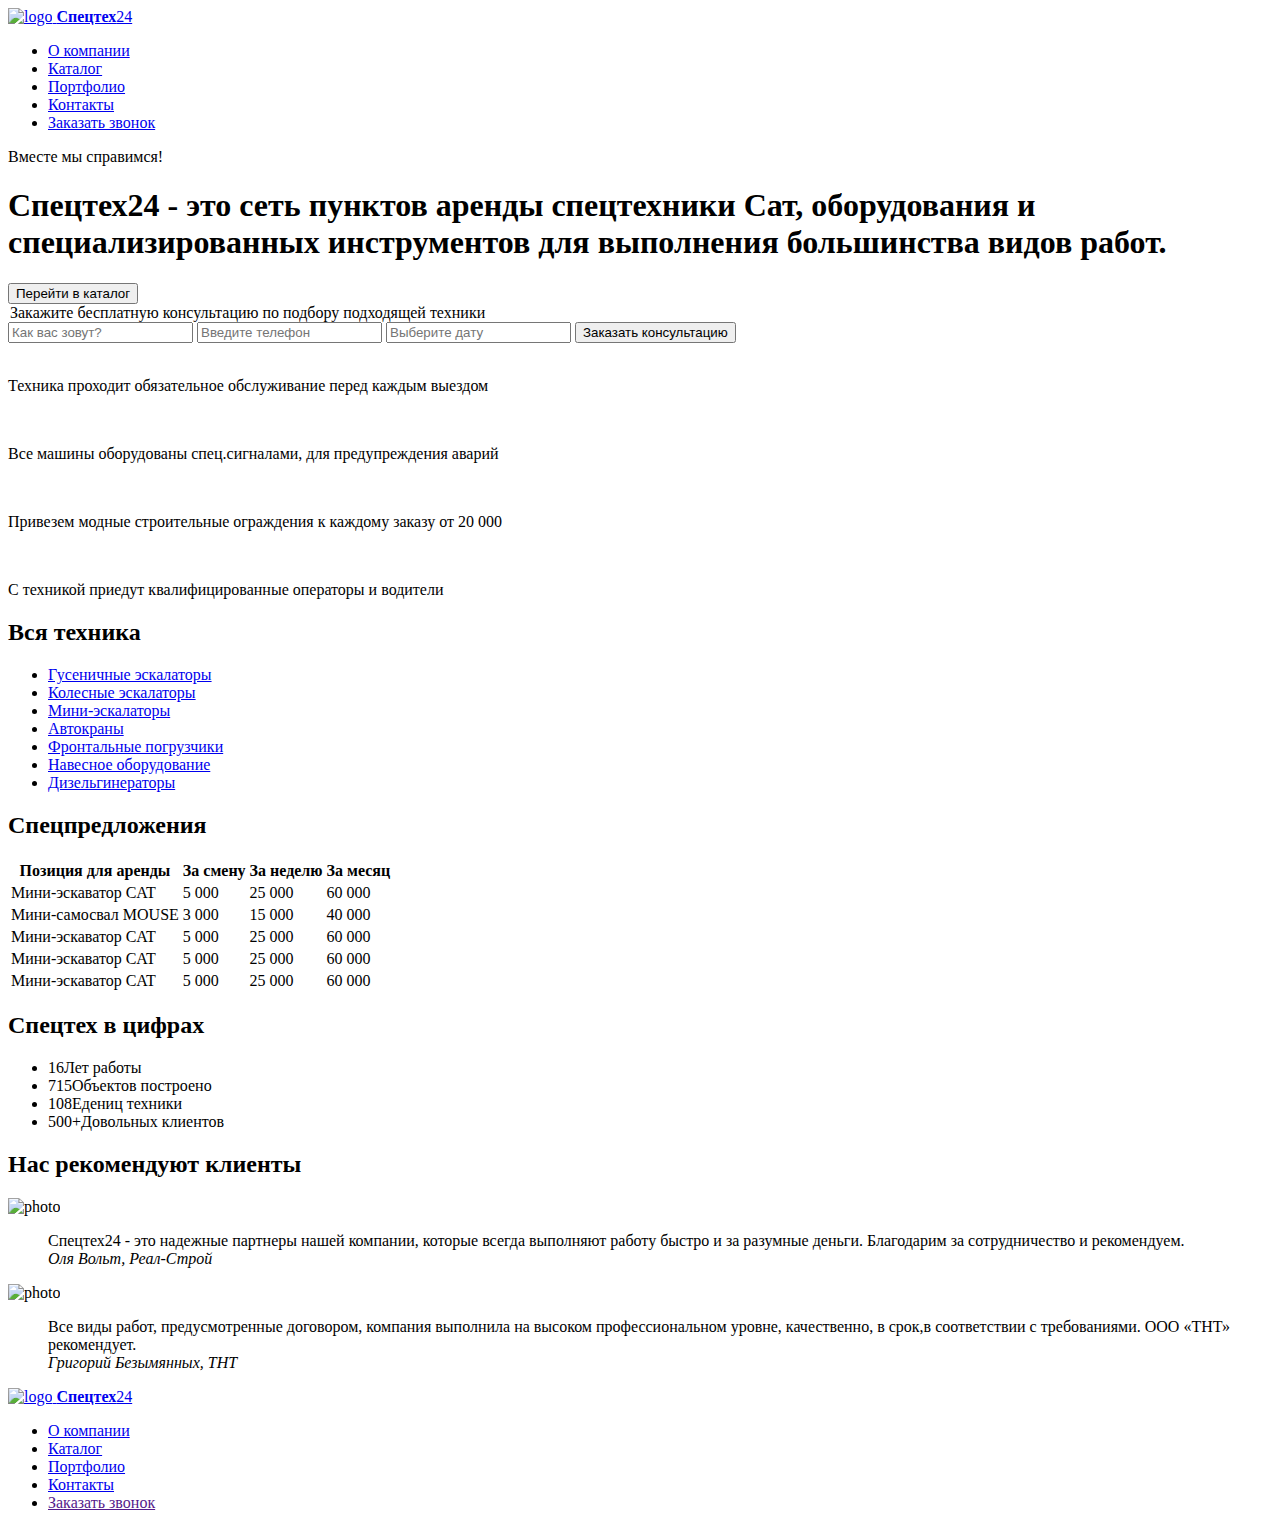
==== index.html @ 4d9f43a1 "Добавила новую версию index.html" ====
<!DOCTYPE html>
<html lang="ru">
<head>
  <meta charset="UTF-8">
  <link rel="stylesheet" href="style.css">
  <title>Спецтех24</title>
</head>
<body>
<header class="page-header">
  <div class="container">
    <a href="#" class="logo">
      <img class="logo-img" src="img/logo_icon.png" alt="logo">
      <span class="logo-text"><strong>Спецтех</strong>24</span>
    </a>
    <nav class="main-nav">
      <ul>
        <li><a href="#">О компании</a></li>
        <li><a href="#">Каталог</a></li>
        <li><a href="#">Портфолио</a></li>
        <li><a href="#">Контакты</a></li>
        <li><a href="#" class="order-call">Заказать звонок</a></li>
      </ul>
    </nav>
  </div>
</header>

<main>
  <div class="promo text-center">
    <div class="container">
      <p class="promo-slogan">Вместе мы справимся!</p>
      <h1 class="promo-title">Спецтех24 - это сеть пунктов аренды спецтехники Сат, оборудования и специализированных инструментов для выполнения большинства видов работ.</h1>
      <button class="promo-btn">Перейти в каталог</button>
    </div>
  </div>

  <section class="consult">
    <div class="container">
      <legend class="feedback-title">Закажите бесплатную консультацию по подбору подходящей техники</legend>
      <form class="consult__form">
        <input type="text" placeholder="Как вас зовут?">
        <input type="tel" placeholder="Введите телефон">
        <input type="text" placeholder="Выберите дату">
        <button class="order-btn">Заказать консультацию</button>
      </form>
    </div>
  </section>

  <div class="advantages">
    <div class="container">
    <!-- Попраавить блок с псевдоэлементами -->
      <div class="advantages-item">
        <img src="img/content/advantages_item1.png" alt="" class="advantages-item-img" />
        <p class="advantages-item-paragraph">Техника проходит обязательное обслуживание перед каждым выездом</p>
      </div>
      <div class="advantages-item">
        <img src="img/content/advantages_item2.png" alt="" class="advantages-item-img" />
        <p class="advantages-item-paragraph">Все машины оборудованы спец.сигналами, для предупреждения аварий</p>
      </div>
      <div class="advantages-item">
        <img src="img/content/advantages_item3.png" alt="" class="advantages-item-img" />
        <p class="advantages-item-paragraph">Привезем модные строительные ограждения к каждому заказу от 20 000</p>
      </div>
      <div class="advantages-item">
        <img src="img/content/advantages_item4.png" alt="" class="advantages-item-img" />
        <p class="advantages-item-paragraph">С техникой приедут квалифицированные операторы и водители</p>
      </div>
    </div>
  </div>

  <section class="deals stripe">
    <div class="container">
      <div class="row">
        <div class="column3 deals-menu">
        <h2>Вся техника</h2>
        <ul>
          <li>
            <a href="#">Гусеничные эскалаторы</a>
          </li>
          <li>
            <a href="#">Колесные эскалаторы</a>
          </li>
          <li>
            <a href="#">Мини-эскалаторы</a>
          </li>
          <li>
            <a href="#">Автокраны</a>
          </li>
          <li>
            <a href="#">Фронтальные погрузчики</a>
          </li>
          <li>
            <a href="#">Навесное оборудование</a>
          </li>
          <li>
            <a href="#">Дизельгинераторы</a>
          </li>
        </ul>
      </div>
      <div class="column9 deals-table">
        <h2>Спецпредложения</h2>
        <table>
          <tbody>
            <tr>
              <th>Позиция для аренды</th>
              <th>За смену</th>
              <th>За неделю</th>
              <th>За месяц</th>
            </tr>
            <tr>
              <td>Мини-эскаватор CAT</td>
              <td>5 000</td>
              <td>25 000</td>
              <td>60 000</td>
            </tr>
            <tr>
              <td>Мини-самосвал MOUSE</td>
              <td>3 000</td>
              <td>15 000</td>
              <td>40 000</td>
            </tr>
            <tr>
              <td>Мини-эскаватор CAT</td>
              <td>5 000</td>
              <td>25 000</td>
              <td>60 000</td>
            </tr>
            <tr>
              <td>Мини-эскаватор CAT</td>
              <td>5 000</td>
              <td>25 000</td>
              <td>60 000</td>
            </tr>
             <tr>
              <td>Мини-эскаватор CAT</td>
              <td>5 000</td>
              <td>25 000</td>
              <td>60 000</td>
            </tr>
          </tbody>
        </table>
      </div>
    </div>
    </div>
  </section>

  <div class="about stripe">
    <div class="container">
      <section class="numbers">
        <h2>Спецтех в цифрах</h2>
        <ul class="numbers-items">
          <li><span class="numbers-list">16</span>Лет работы</li>
          <li><span class="numbers-list">715</span>Объектов построено</li>
          <li><span class="numbers-list">108</span>Едениц техники</span></li>
          <li><span class="numbers-list">500+</span>Довольных клиентов
          </li>
        </ul>
      </section>
      <section class="reviews">
        <h2>Нас рекомендуют клиенты</h2>
        <div class="reviews-item">
          <img src="img/content/reviews-item1.jpg" alt="photo">
          <blockquote>Спецтех24 - это надежные партнеры нашей компании, которые всегда выполняют работу быстро и за разумные деньги. Благодарим за сотрудничество и рекомендуем.<br><cite class="quote">Оля Вольт, Реал-Строй</cite></blockquote>
        </div>
        <div class="reviews-item">
          <img src="img/content/reviews-item3.jpg" alt="photo">
          <blockquote>Все виды работ, предусмотренные договором, компания выполнила на высоком профессиональном уровне, качественно, в срок,в соответствии с требованиями. OOO «ТНТ» рекомендует.<br><cite>Григорий Безымянных, ТНТ</cite></blockquote>
        </div>
      </section>
    </div>
  </div>

  <div id="map_canvas"></div>
</main>

<footer class="page-footer">
  <div class="container clearfix">
    <a href="index.html" class="logo pull-left">
      <img class="logo-img" src="img/icons/logo_white_icon.png" alt="logo">
      <span class="logo-brand">
      <strong class="footer">Спецтех</strong>24</span>
      </a>
  <nav class="main-nav pull-right">
    <ul>
      <li><a href="index.html">О компании</a></li>
      <li><a href="catalog.html">Каталог</a></li>
      <li><a href="portfolio.html">Портфолио</a></li>
      <li><a href="contacts.html">Контакты</a></li>
      <li><div class="order-call"><a href="">Заказать звонок</a></div></li>
    </ul>
  </nav>
</div>
</footer>

</body>
</html>
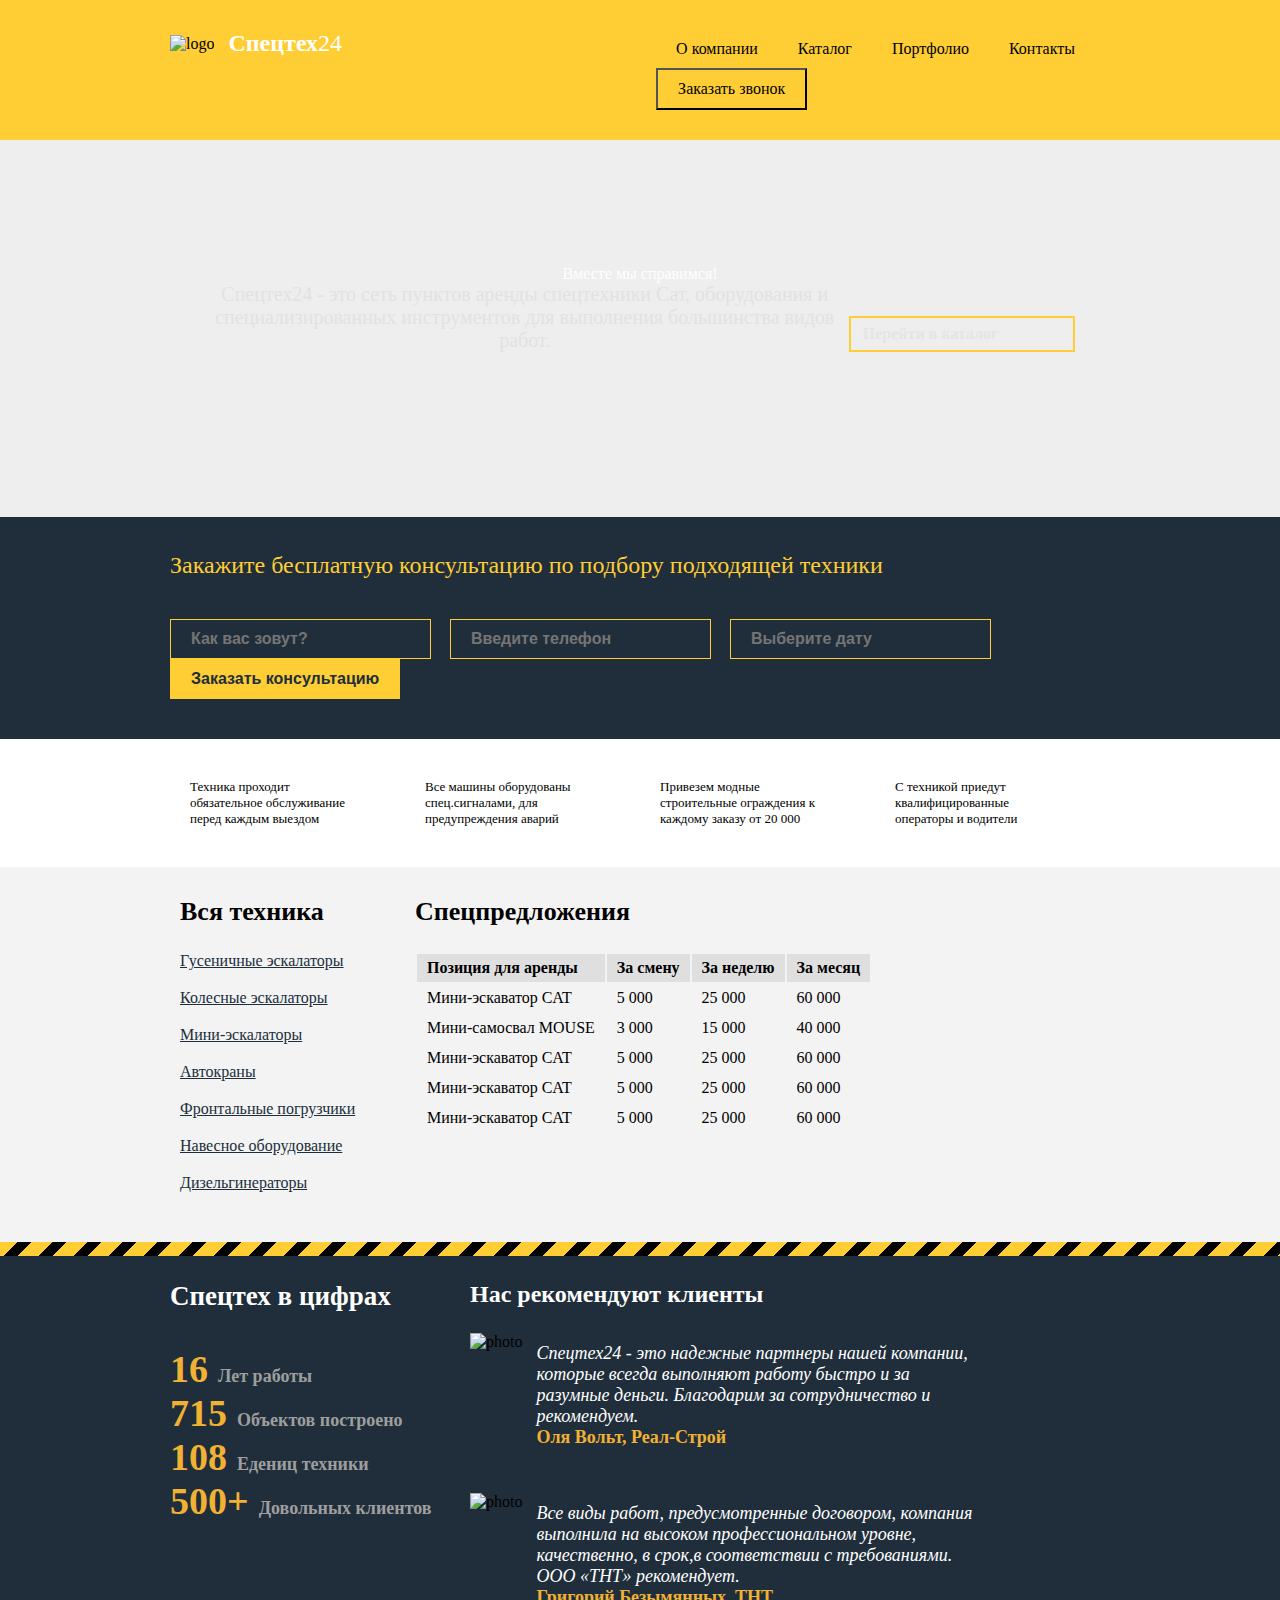
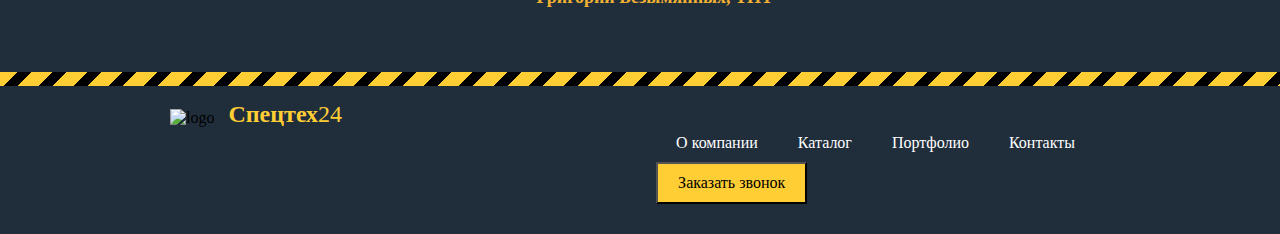
==== commit df23a539: "разметка" ====
--- a/index.html
+++ b/index.html
@@ -18,8 +18,8 @@
         <li><a href="#">Каталог</a></li>
         <li><a href="#">Портфолио</a></li>
         <li><a href="#">Контакты</a></li>
-        <li><a href="#" class="order-call">Заказать звонок</a></li>
       </ul>
+        <button class="order-call">Заказать звонок</button>
     </nav>
   </div>
 </header>
@@ -29,13 +29,13 @@
     <div class="container">
       <p class="promo-slogan">Вместе мы справимся!</p>
       <h1 class="promo-title">Спецтех24 - это сеть пунктов аренды спецтехники Сат, оборудования и специализированных инструментов для выполнения большинства видов работ.</h1>
-      <button class="promo-btn">Перейти в каталог</button>
+      <a class="promo-btn" href="catalog.html">Перейти в каталог</a>
     </div>
   </div>
 
   <section class="consult">
     <div class="container">
-      <legend class="feedback-title">Закажите бесплатную консультацию по подбору подходящей техники</legend>
+      <p class="feedback-title">Закажите бесплатную консультацию по подбору подходящей техники</p>
       <form class="consult__form">
         <input type="text" placeholder="Как вас зовут?">
         <input type="tel" placeholder="Введите телефон">
@@ -150,7 +150,7 @@
         <ul class="numbers-items">
           <li><span class="numbers-list">16</span>Лет работы</li>
           <li><span class="numbers-list">715</span>Объектов построено</li>
-          <li><span class="numbers-list">108</span>Едениц техники</span></li>
+          <li><span class="numbers-list">108</span>Едениц техники</li>
           <li><span class="numbers-list">500+</span>Довольных клиентов
           </li>
         </ul>
@@ -166,6 +166,9 @@
           <blockquote>Все виды работ, предусмотренные договором, компания выполнила на высоком профессиональном уровне, качественно, в срок,в соответствии с требованиями. OOO «ТНТ» рекомендует.<br><cite>Григорий Безымянных, ТНТ</cite></blockquote>
         </div>
       </section>
+
+      <a href="https://yandex.ru/maps/?um=constructor:P8LTf3JgK2ygW6eVniiQ3-tv54IAvG5a&amp;source=constructorStatic" target="_blank"><img src="https://api-maps.yandex.ru/services/constructor/1.0/static/?sid=P8LTf3JgK2ygW6eVniiQ3-tv54IAvG5a&amp;width=600&amp;height=450&amp;lang=ru_RU&amp;sourceType=constructor" alt="" style="border: 0;" /></a>
+
     </div>
   </div>
 
@@ -185,8 +188,8 @@
       <li><a href="catalog.html">Каталог</a></li>
       <li><a href="portfolio.html">Портфолио</a></li>
       <li><a href="contacts.html">Контакты</a></li>
-      <li><div class="order-call"><a href="">Заказать звонок</a></div></li>
     </ul>
+      <button class="order-call">Заказать звонок</button>
   </nav>
 </div>
 </footer>
--- a/style.css
+++ b/style.css
@@ -0,0 +1,478 @@
+
+
+* {
+  box-sizing: border-box;
+  margin: 0;
+  padding: 0;
+  font-family: "PT sans";
+}
+body {
+  font-family: sans-serif; 
+  background-color: #eee;
+}
+.logo-text {
+  display: inline-block;
+  vertical-align: middle;
+  font-size: 24px;
+}
+.logo-img {
+  display: inline-block;
+  vertical-align: middle;
+}
+a {
+  font-size: 16px;
+  text-decoration: none;
+  color: #000;
+  display: inline-block;
+  
+}
+.container {
+  overflow: hidden;
+  margin: 0 auto;
+  width: 940px;
+}
+
+
+/*.page-header:before {
+    content: "";
+    display: block;
+    position: absolute;
+    bottom: 0;
+    left: 0;
+    height: 14px;
+    width: 100%;
+    background-image: linear-gradient(135deg, #ffcd34 35%, #000 35%, #000 65%, #ffcd34 65%);
+    background-size: 35px 14px;
+}*/
+
+.header {
+  background-color: #ffcd34;
+  overflow: hidden;
+  margin-bottom: 35px;
+  clear: both;
+}
+h1 {
+  display: inline-block;
+  font-size: 30px;
+  vertical-align: middle;
+}
+.page-header{
+	background-color: #ffcd34;
+  padding: 15px 0;
+}
+.logo {
+	float: left;
+  width: 220px;
+
+}
+.main-nav {
+  float: right;
+  padding: 15px;
+  font-size: 0;
+
+}
+.main-nav li a:hover {
+  background-color: #ffe184;
+}
+.main-nav ul {
+  margin: 0;
+  padding: 0;
+}
+.main-nav li {
+  display: inline-block;
+  
+  
+}
+.main-nav a {
+  padding: 10px 20px;
+  text-decoration: none;
+  
+}
+.main-nav a:hover {
+}
+
+.order-call {
+  padding: 10px 20px;
+  background-color: #ffcd34;
+  font-size: 16px;
+}
+
+
+/*
+.promo-slogan{
+  text-transform: uppercase;
+  text-align: center;
+  margin-bottom: 15px;
+  font-size: 44px;
+  font-weight: bold;
+  
+}*/
+.promo {
+  background-image: url(tractor-promo.jpg);
+  padding: 125px 0 130px;
+  color: #fff;
+  background-size: cover;
+  background-position: center;
+}
+.promo-title {
+  width: 640px;
+  margin: 0 auto 35px;
+  color: #e2e2e2;
+  font-size: 20px;
+  font-weight: normal;
+}
+.promo-btn {
+  padding: 7px 75px 7px 12px; 
+  max-width: 25%;
+  border: 2px solid #ffcd34; 
+  color: #e5e5e5;
+  text-decoration: none;
+  font-weight: bold;
+  display: inline-block;
+  position: relative; 
+  background-color: transparent; 
+}
+.promo-btn:before {
+  content: "";
+  display: inline-block;
+  width: 13px;
+  height: 19px;
+  background-image: url(../img/icons/arrow_right_icon.png);
+  background-size: 100%;
+  position: absolute;
+  right: 10px;
+  top: 9px;
+}
+.text-center {
+  text-align: center;
+}
+.consult {
+  background-color: #202e3b;
+}
+h2 {  
+  color: #fff;
+}
+
+.feedback-title {
+  margin-top: 35px;
+  margin-bottom: 40px;
+  color: #ffcd34;
+  font-size: 24px;
+}
+
+input {
+  padding: 10px 20px;
+  background-color: #202e3b;
+  border: 1px solid #ffcd34;
+  color: #ffffff;
+  font-family: 'PT Sans', sans-serif;
+  font-size: 16px;
+  margin-right: 15px;
+  font-weight: bold;
+
+}
+
+.order-btn {
+  padding: 10px 20px;
+  margin-bottom: 40px;
+  background-color: #ffcd34;
+  border: 1px solid #ffcd34;
+  color: #202e3b;
+  font-family: 'PT Sans', sans-serif;
+  font-size: 16px;
+  font-weight: bold;
+}
+
+.advantages {
+  background-color: #fff;
+  padding: 30px 0;
+}
+
+.advantages-item {
+  float: left;
+  padding: 10px;
+  box-sizing: border-box;
+  width: 25%;
+}
+
+.advantages-item-img {
+  margin-right: 6px;
+  max-width: 50px;
+  display: inline-block;
+  vertical-align: middle;
+}
+
+.advantages-item p{
+  width: 74%;
+  font-size: 13px;
+  display: inline-block;
+  vertical-align: middle;
+}
+
+p {
+  
+}
+
+.advantages-item-tools {
+  width: 74%;
+  font-size: 13px;
+  display: inline-block;
+  vertical-align: middle;
+}
+
+
+.deals {
+  padding: 20px 0 35px;
+  position: relative;
+  background-color: #f3f3f3;
+}
+
+div[class*="column"] {
+  float: left;
+  padding: 10px;
+}
+
+.column3 {
+  width: 25%;
+}
+
+.deals-menu li {
+  margin-bottom: 19px;
+  list-style-type: none;
+}
+
+.deals h2 {
+  margin-bottom: 25px;
+  font-size: 26px;
+  color: #000;
+}
+
+.deals-menu a {
+  color: #202e3b;
+  text-decoration: underline;
+}
+
+.deals-tible table{
+  width: 100%;
+  border-collapse: collapse;
+  
+}
+
+th {
+  font-weight: bold;
+  display: table-cell;
+  vertical-align: inherit;
+}
+ 
+.column9 {
+  width: 75%;
+}
+
+.deals-table td {
+  padding: 5px 10px;
+}
+
+.deals-table th {
+  padding: 5px 10px;
+  text-align: left;
+  background-color: #dfdfdf;
+}
+
+.about {
+  padding: 25px 0 15px;
+  position: relative;
+  background-color: #202e3b;
+}
+
+.stripe:before {
+  content: "";
+  display: block;
+  position: absolute;
+  bottom: 0;
+  left: 0;
+  height: 14px;
+  width: 100%;
+  background-image: linear-gradient(135deg, #ffcd34 35%, #000 35%, #000 65%, #ffcd34 65%);
+  background-size: 35px 14px;
+}
+
+.stripe {
+  float: left;
+  width: 100%;
+}
+
+.numbers {
+  color: #9e9e9e;
+  font-size: 18px;
+  font-weight: bold;
+  list-style-type: none;
+  float: left;
+  width: 300px;
+}
+
+.reviews {
+  overflow: hidden;
+  width: 600px;
+  
+  
+}
+
+.reviews-item blockquote {
+  display: inline-block;
+  width: 75%;
+  color: #fff;
+  font-size: 18px;
+  font-style: italic;
+  vertical-align: top;
+}
+
+blockquote {
+  margin: 10px;
+  padding: 0;
+}
+
+cite {
+  font-style: normal;
+  color: #f1b132;
+  font-weight: bold;
+}
+
+.reviews-item {
+  margin-bottom: 35px;
+
+}
+
+.numbers-list {
+  color: #f1b132;
+  font-weight: bold;
+  font-size: 38px;
+  margin-right: 10px;
+}
+
+.numbers h2 {
+  margin-bottom: 35px;
+}
+
+.reviews h2 {
+  margin-bottom: 25px;
+}
+
+.technic {
+  float: left;
+  width: 240px;
+}
+
+.page-footer {
+  padding: 20px 0 15px;
+}
+
+footer {
+  background-color: #202e3b;
+}
+
+.logo-img img {
+  display: inline-block;
+  vertical-align: middle;
+  
+}
+
+.logo-img {
+  margin-right: 10px;
+}
+
+.logo-brand {
+  font-size: 24px;
+  color: #ffcd34;
+}
+
+.logo-brand {
+  color: #ffcd34;
+}
+
+.footer strong {
+  font-weight: bold;
+  
+}
+
+.main-nav.pull-right{
+  float: right;
+  padding: 15px;
+  font-size: 0;
+  margin-top: 8px;
+}
+
+.main-nav.pull-right a {
+  padding: 10px 20px;
+}
+
+.main-naw.pull-right a:hover footer{
+  color: #ffcd34;
+}
+.pull-right a {
+  font-size: 16px;
+  color: #fff;
+  margin-top: 15px;
+}
+
+.logo{
+  margin-right: 10px;
+  float: left;
+  width: 220px;
+  margin-top: 15px;
+}
+
+/*catalog*/
+
+
+/*background-image: url(http://demo.epixx.ru/sp24-3/img/bg/bg_catalog.jpg);
+  background-repeat: no-repeat;
+  background-size: 100%;*/
+  
+.catalog-header {
+  background-image: url(tractor-promo.jpg);
+  padding: 125px 0 130px;
+  color: #fff;
+  background-size: cover;
+  background-position: center;
+
+  
+}
+
+.rent {
+  margin-top: 35px;
+  margin-bottom: 40px;
+  color: #ffcd34;
+  font-size: 24px;
+}
+
+span {
+  font-size: 16px;
+  color: #fff;
+}
+
+
+
+.portfolio-header {
+  float: left;
+  margin: 0;
+  width: 240px;
+  background-color: #303c48;
+  padding: 20px 0; 
+}
+.portfolio-menu {
+ 
+  
+}
+.portfolio-menu a {
+  color: #fff;
+  text-decoration: none;
+  padding: 10px;
+  float: left;
+  padding-top: 5px;
+  width: 700px;
+  text-align: right;
+}
+
+ 
+
+
